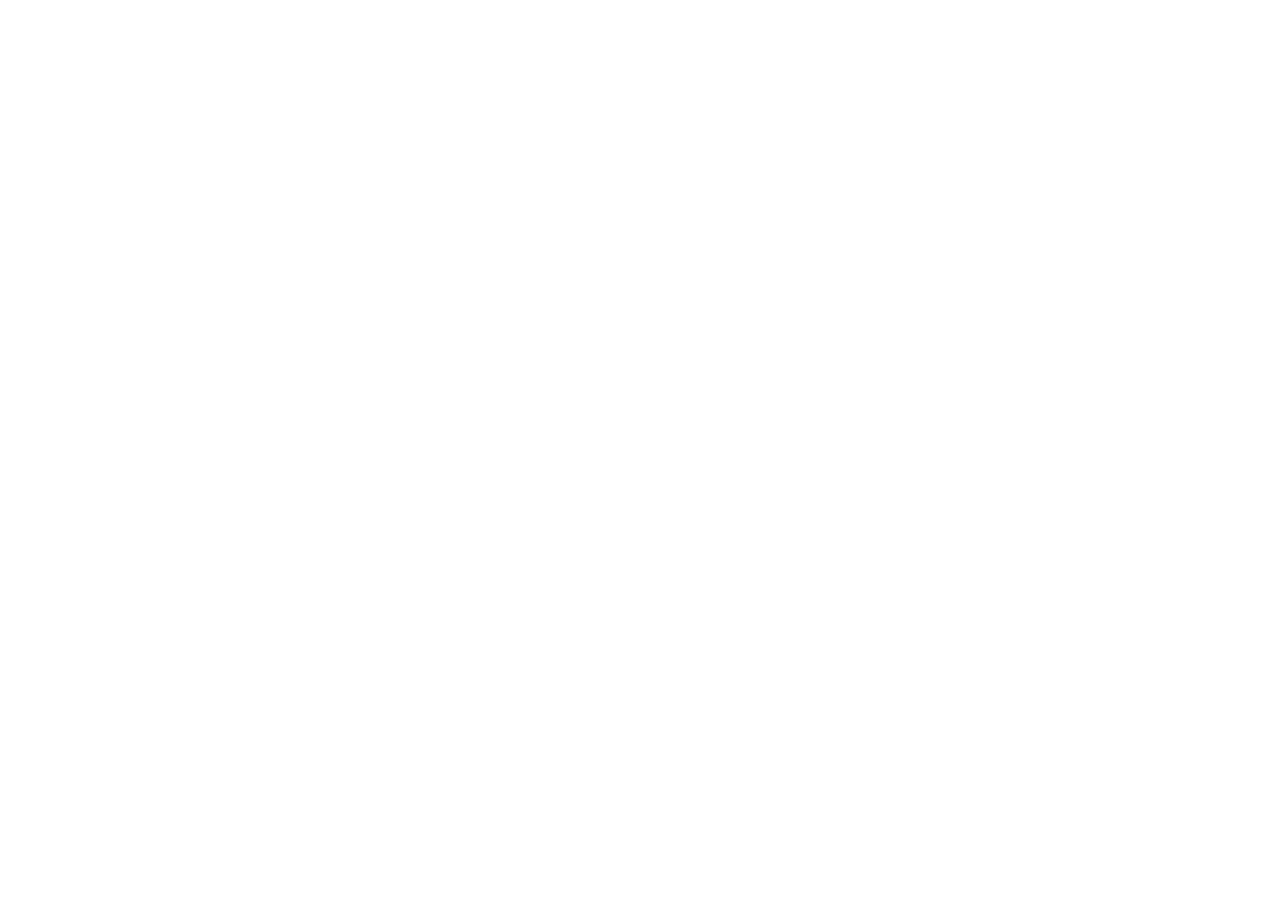
==== index.html @ 51604ca3 "first commit" ====
<!DOCTYPE html>
<html lang="en">
<head>
    <meta charset="UTF-8">
    <meta http-equiv="X-UA-Compatible" content="IE=edge">
    <meta name="viewport" content="width=device-width, initial-scale=1.0">
    <title>Document</title>
</head>
<body>
    
</body>
</html>
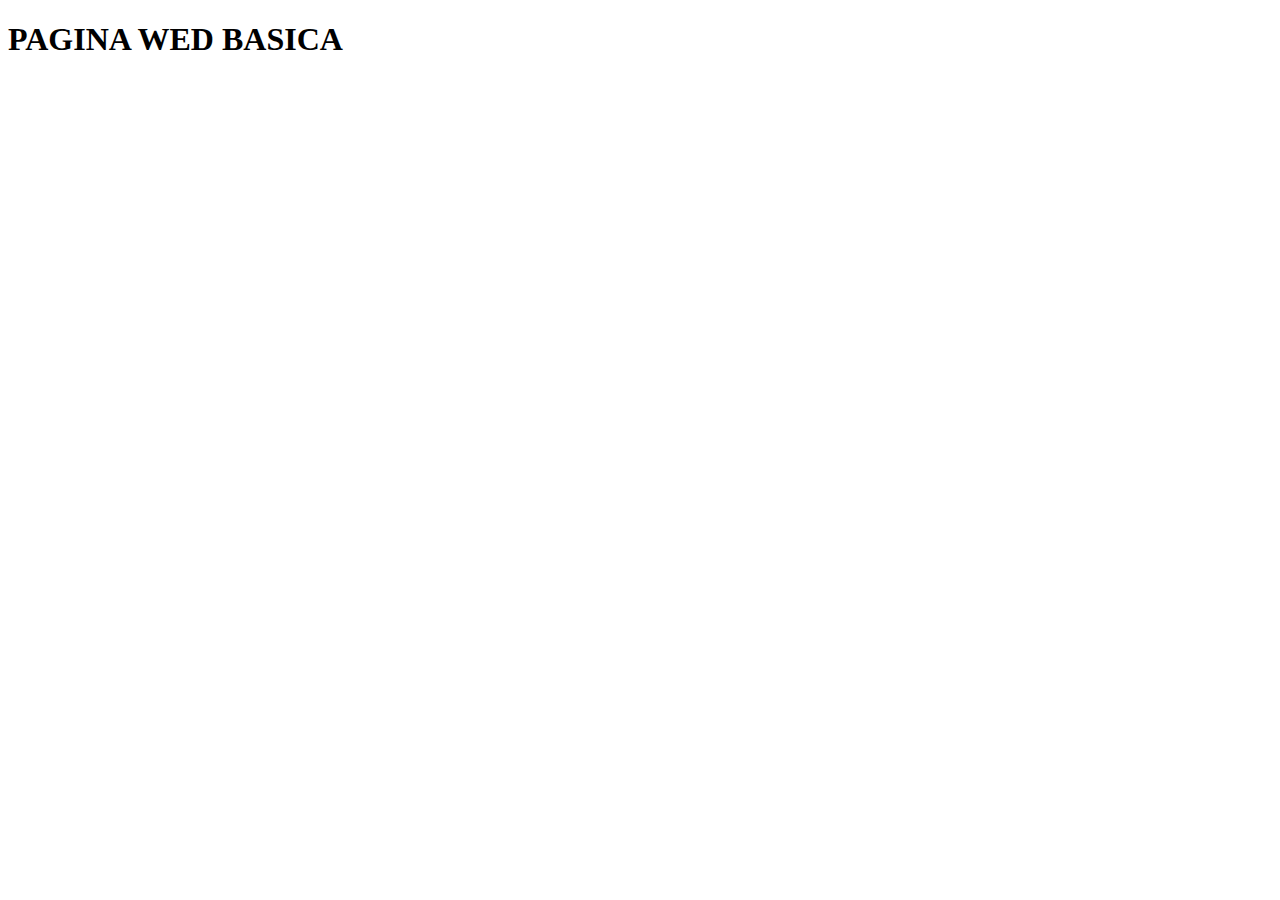
==== commit 5e7df352: "cambie titulo y contenido" ====
--- a/index.html
+++ b/index.html
@@ -4,9 +4,9 @@
     <meta charset="UTF-8">
     <meta http-equiv="X-UA-Compatible" content="IE=edge">
     <meta name="viewport" content="width=device-width, initial-scale=1.0">
-    <title>Document</title>
+    <title>www.uma.edu.sv</title>
 </head>
 <body>
-    
+    <h1>PAGINA WED BASICA</h1>
 </body>
 </html>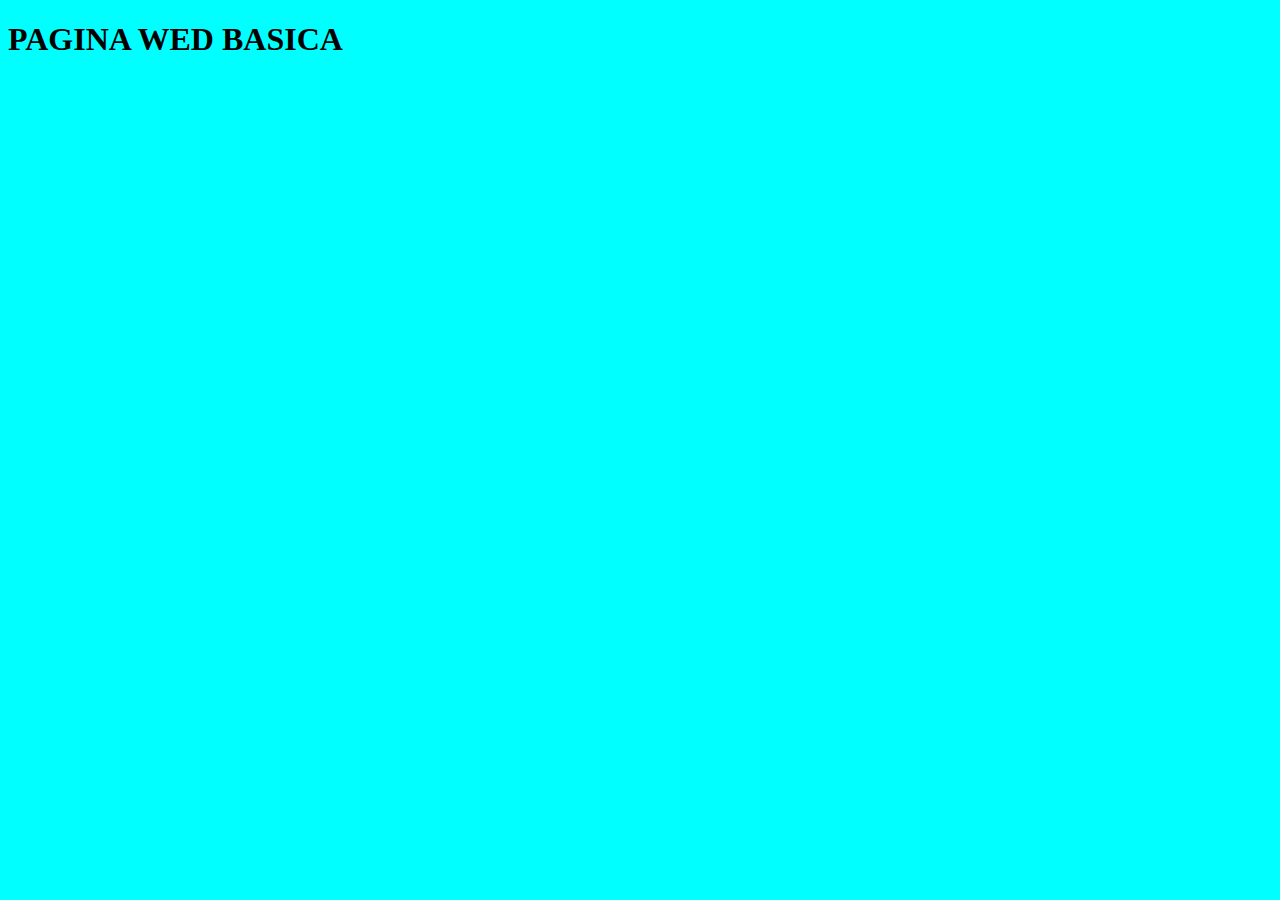
==== commit 07b069e4: "cambio de color de fondo" ====
--- a/index.html
+++ b/index.html
@@ -5,7 +5,8 @@
     <meta http-equiv="X-UA-Compatible" content="IE=edge">
     <meta name="viewport" content="width=device-width, initial-scale=1.0">
     <title>www.uma.edu.sv</title>
-</head>
+    <link rel="stylesheet" href="css/index.css">
+    
 <body>
     <h1>PAGINA WED BASICA</h1>
 </body>
--- a/css/index.css
+++ b/css/index.css
@@ -0,0 +1,3 @@
+body{
+    background-color: aqua;
+}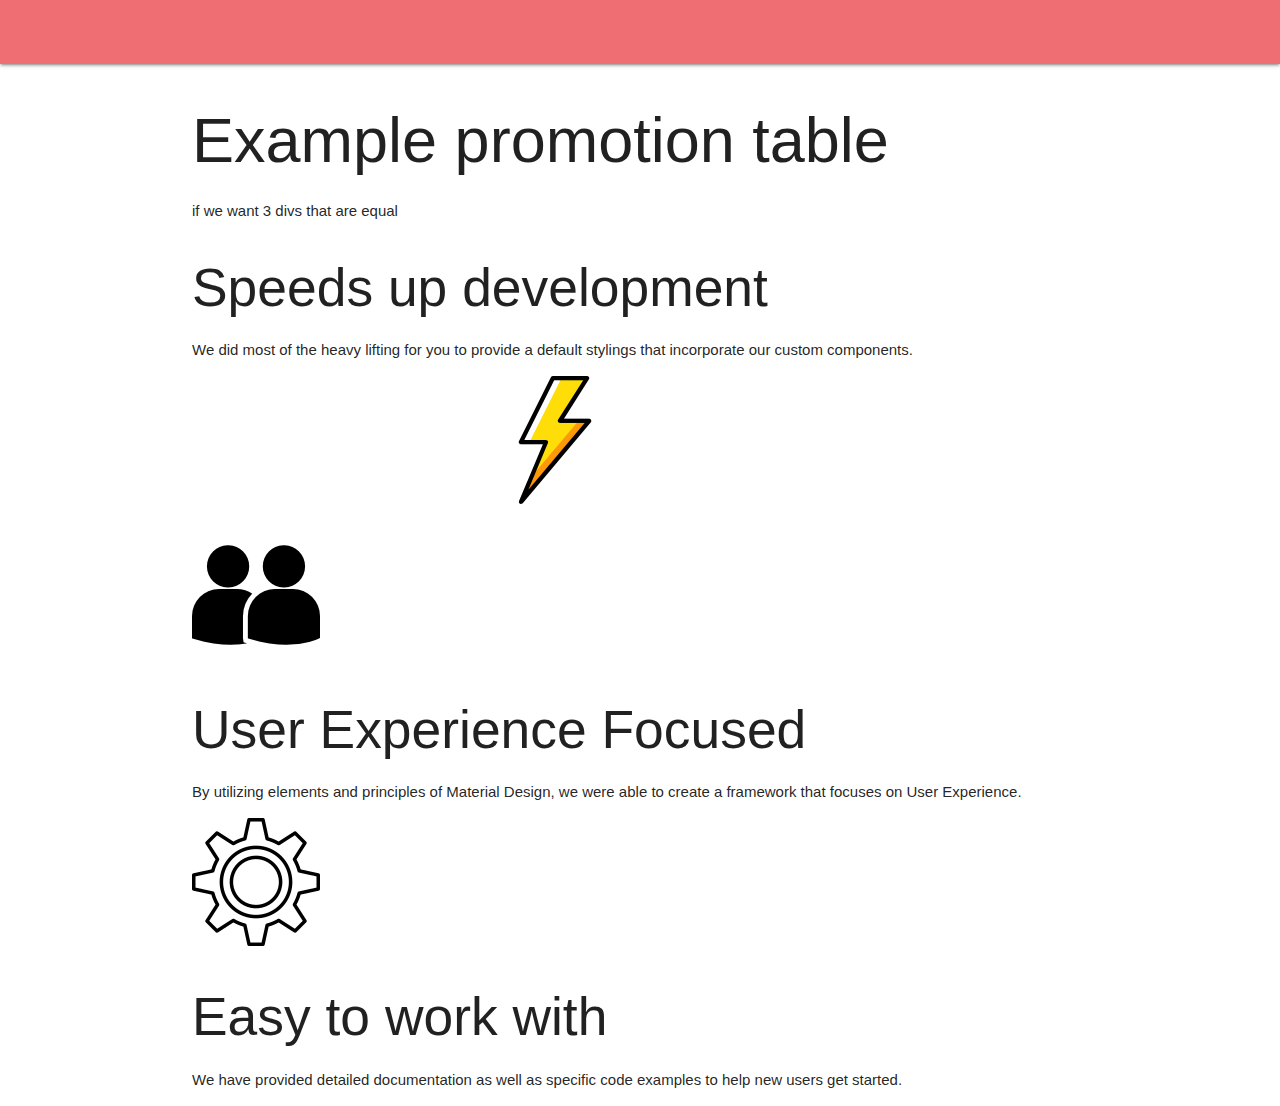
==== commit 2fcb476f: "modificando repositorio" ====
--- a/index.html
+++ b/index.html
@@ -5,9 +5,46 @@
     <meta http-equiv="X-UA-Compatible" content="IE=edge">
     <meta name="viewport" content="width=device-width, initial-scale=1.0">
     <title>www.uma.edu.sv</title>
-    <link rel="stylesheet" href="css/index.css">
-    
+    <link rel="stylesheet" href="https://cdnjs.cloudflare.com/ajax/libs/materialize/1.0.0/css/materialize.min.css">
+</head>
 <body>
-    <h1>PAGINA WED BASICA</h1>
+  <nav></nav>
+   <div class="container ">
+   <div class="col s12">
+     <h1>Example promotion table</h1>
+     <p>
+       if we want 3 divs that are equal
+     </p>
+   </div>
+      <div class="row">
+         
+     <h2>Speeds up development</h2>
+          <p>
+            We did most of the heavy lifting for you to provide a default stylings that incorporate our custom components.
+          </p>
+          <div class="col s4"></div>
+          <img class="responsive-img" src="imgs/rayo.png" alt="">
+
+          </div>
+
+          <div class="col s4">
+          <img class="responsive-img" src="imgs/pareja.png" alt="">
+          <h2>User Experience Focused</h2>
+          <p>
+            By utilizing elements and principles of Material Design, we were able to create a framework that focuses on User Experience.
+          </p>
+          </div>
+         <div class="col s4"> 
+          <img class="responsive-img"src="imgs/engrane.png" alt="">
+          <h2>Easy to work with</h2>
+          <p>
+            We have provided detailed documentation as well as specific code examples to help new users get started.
+          </p>
+         </div>
+        </div>
+     </div>
 </body>
+    <script> src="https://code.jquery.com/jquery-3.6.3.js"</script>
+    <script src="https://cdnjs.cloudflare.com/ajax/libs/materialize/1.0.0/js/materialize.min.js"></script>
+  </body>
 </html>